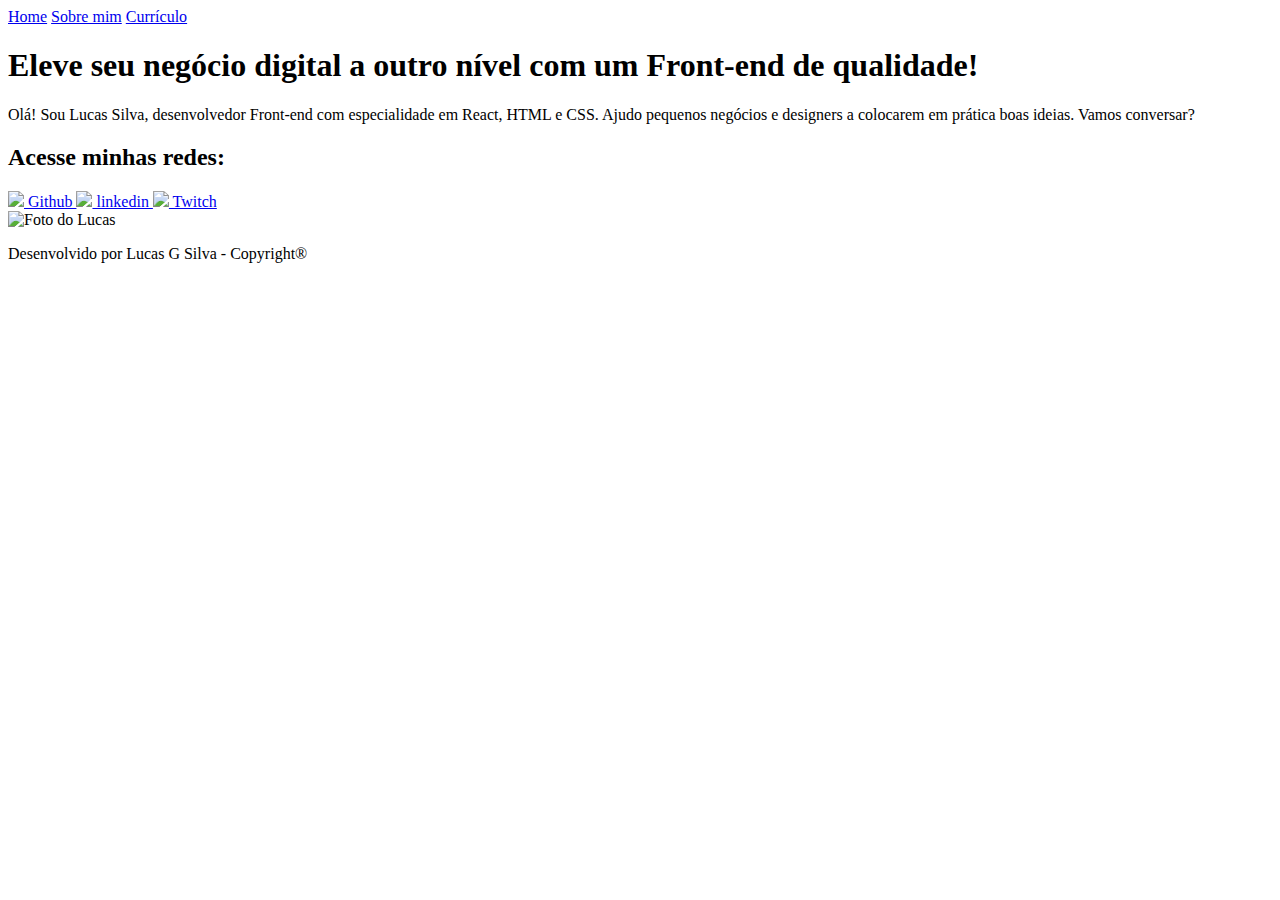
==== index.html @ 3d3bb507 "teste do github" ====
<!DOCTYPE html>
<html lang="pt-br">
<head>
    <meta charset="UTF-8">
    <meta http-equiv="X-UA-Compatible" content="IE=edge">
    <meta name="viewport" content="width=device-width, initial-scale=1.0">
    <title>Portfolio de Lucas</title>
    <link rel="stylesheet" href="./styles/reset.css">
    <link rel="stylesheet" href="./styles/style.css">
</head>
<body>
    <header class="cabecalho">
        <nav class="cabecalho__menu">
            <a class="cabecalho__menu__link" href="index.html">Home</a>
            <a class="cabecalho__menu__link" href="about.html">Sobre mim</a>
            <a class="cabecalho__menu__link" href="curriculo.html">Currículo</a>
        </nav>
    </header>
    <main class="apresentacao">
        <section class="apresentacao__conteudo">
            <h1 class="apresentacao__conteudo__titulo">Eleve seu negócio digital a outro nível <strong class="titulo-destaque">com um Front-end de qualidade!</strong></h1>
            <p class="apresentacao__conteudo__texto">Olá! Sou Lucas Silva, desenvolvedor Front-end com especialidade em React, HTML e CSS. Ajudo pequenos negócios e designers a colocarem em prática boas ideias. Vamos conversar?</p>
            <div class="apresentacao__links">
                <h2 class="apresentacao__conteudo__subtitulo">Acesse minhas redes:</h2>
                <a class="apresentacao__links__navegacao" href="https://github.com/olgsilva7">
                    <img src="./assets/github.png">
                    Github
                </a>
                <a class="apresentacao__links__navegacao" href="https://linkedin.com/in/lgsilva7">
                    <img src="./assets/linkedin.png">
                    linkedin
                </a>
                <a class="apresentacao__links__navegacao" href="https://twitch.tv/">
                    <img src="./assets/twitch.png">
                    Twitch
                </a>
            </div>
        </section>
        <img class="apresentacao__imagem" src="./assets/Lucas.jpg" alt="Foto do Lucas">
    </main>
    <footer>
        <p class="rodape"> Desenvolvido por Lucas G Silva - Copyright®</p>
    </footer>
</body>
</html>
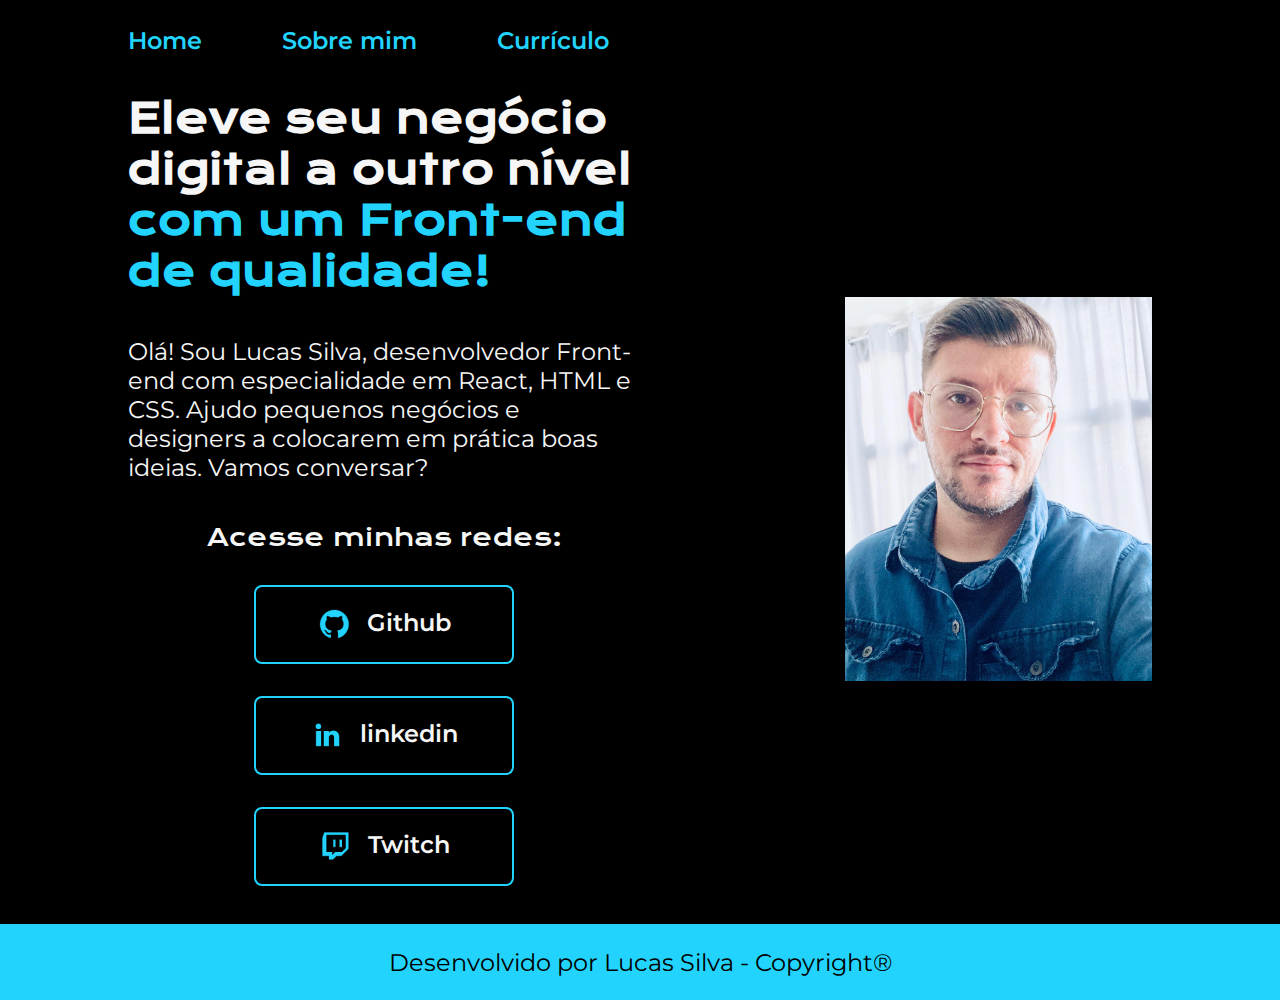
==== commit e1e08fe1: "Curso Alura - Git e Github" ====
--- a/index.html
+++ b/index.html
@@ -39,7 +39,7 @@
         <img class="apresentacao__imagem" src="./assets/Lucas.jpg" alt="Foto do Lucas">
     </main>
     <footer>
-        <p class="rodape"> Desenvolvido por Lucas G Silva - Copyright®</p>
+        <p class="rodape"> Desenvolvido por Lucas Silva - Copyright®</p>
     </footer>
 </body>
 </html>--- a/styles/style.css
+++ b/styles/style.css
@@ -0,0 +1,142 @@
+
+@import url('https://fonts.googleapis.com/css2?family=Krona+One&family=Montserrat:ital,wght@0,600;1,600&display=swap');
+@import url('https://fonts.googleapis.com/css2?family=Krona+One&family=Montserrat:ital@0;1&display=swap');
+
+:root{
+    --cor-primaria: #000000;
+    --cor-secundaria: #f6f6f6;
+    --cor-terciaria: #22d4fd;
+    --cor-hover: #272727;
+    --cor-link: #007bff;
+    --font-primaria: "Krona One", sans-serif;
+    --font-secundaria: "Montserrat", sans-serif;
+}
+
+body {
+    box-sizing: border-box;
+    background-color: var(--cor-primaria);
+    color: var(--cor-secundaria);
+}
+
+.cabecalho{
+    padding: 2% 0% 0% 10%;
+}
+  
+.cabecalho__menu{
+    display: flex;
+    gap: 5rem;
+}
+  
+.cabecalho__menu__link{
+    color: var(--cor-terciaria);
+    font-family: var(--font-secundaria);
+    font-size: 1.5rem;
+    font-weight: 600;
+    text-decoration: none;
+}
+
+.cabecalho__menu__link:hover{
+    color: var(--cor-link);
+}
+
+.apresentacao{
+    display: flex;
+    align-items: center;
+    justify-content: space-between;
+    padding: 3% 10%;
+    gap: 82px;
+}
+
+.apresentacao__conteudo{
+    width: 50%;
+    display: flex;
+    flex-direction: column;
+    gap: 2.5rem;
+}
+
+.apresentacao__conteudo__titulo{
+    font-size: 2.5rem;
+    font-family: var(--font-primaria);
+}
+
+.titulo-destaque {
+    color: var(--cor-terciaria);
+}
+
+.apresentacao__conteudo__texto{
+    font-size: 1.5rem;
+    font-family: var(--font-secundaria);
+    font-weight: 400;
+}
+
+.apresentacao__imagem{
+    width: 30%;
+}
+
+.apresentacao__links{
+    display: flex;
+    flex-direction: column;
+    justify-content: space-between;
+    align-items: center;
+    gap: 2rem;
+}
+
+.apresentacao__conteudo__subtitulo{
+    font-family: var(--font-primaria);
+    font-weight: 400;
+    font-size: 1.5rem;
+}
+
+.apresentacao__links__navegacao{
+    display: flex;
+    justify-content: center;
+    gap: 1rem;
+    width: 50%;
+    text-align: center;
+    border-radius: 0.5rem;
+    font-size: 1.5rem;
+    padding: 1.34rem 0;
+    text-decoration: none;
+    color: var(--cor-secundaria);
+    font-family: var(--font-secundaria);
+    font-weight: 600;
+    border: 2px solid var(--cor-terciaria);
+}
+
+.apresentacao__links__link:hover{
+    background-color: var(--cor-hover);
+}
+
+.rodape{
+    padding: 1.48rem;
+    color: var(--cor-primaria);
+    background-color: var(--cor-terciaria);
+    text-align: center;
+    font-family: var(--font-secundaria);
+    font-size: 1.5rem;
+    font-weight: 400;
+}
+
+@media (max-width: 1023px) {
+    .cabecalho{
+        padding: 7%;
+    }
+
+    .cabecalho__menu{
+        justify-content: center;
+    }
+    
+    .apresentacao{
+        flex-direction: column-reverse;
+        padding: 7%;
+    }    
+
+    .apresentacao__conteudo{
+        width: auto;
+    }
+
+    .apresentacao__imagem{
+        width: 40%;
+        margin: -7% 0 -7% 0;
+    }
+}